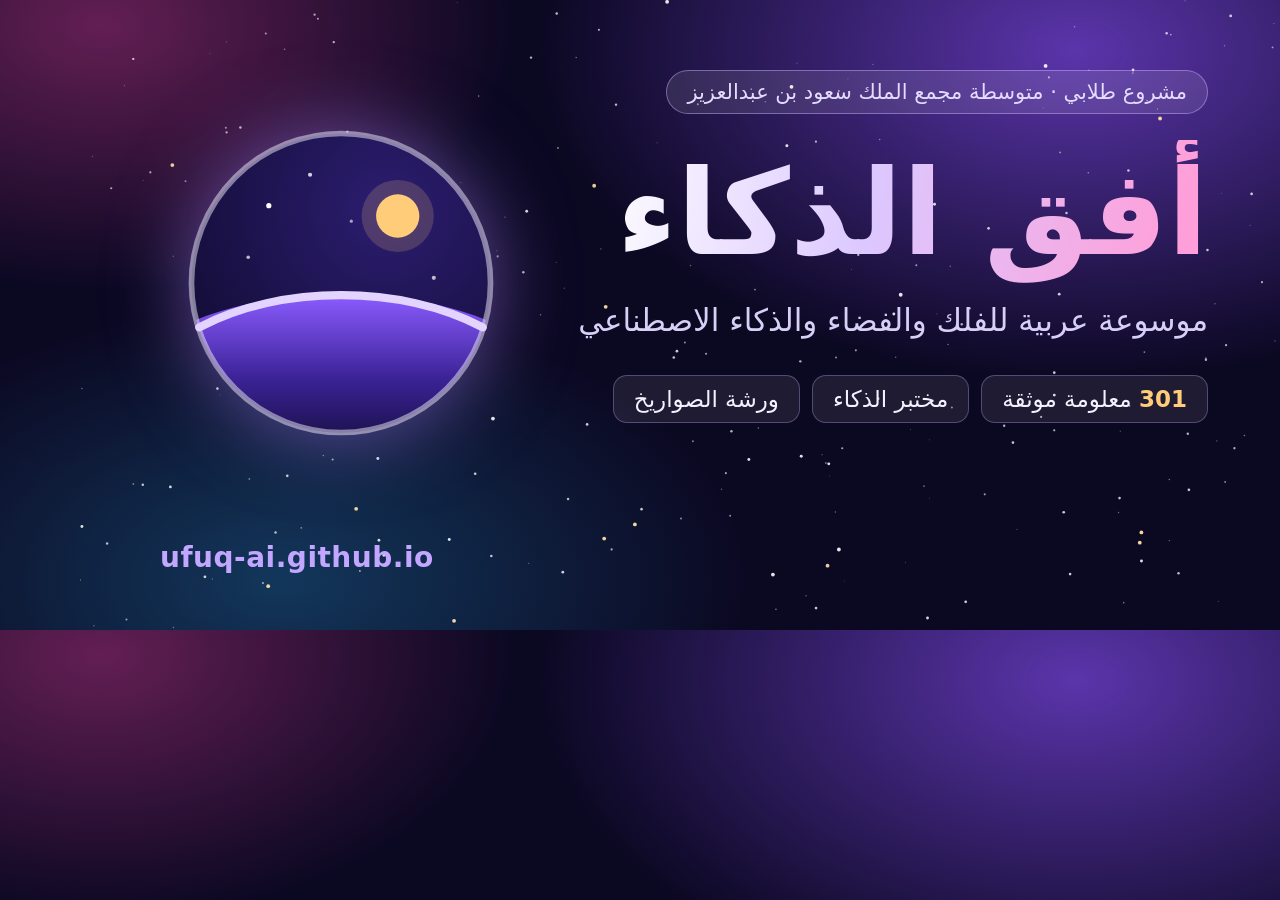
==== tools/brand/og.html @ 5fe8888f "الإصدار 1.1.1: صورة معاينة للرابط وأيقونة للموقع - og.jpg (1200×630) مع وسوم og وtwitter، فيطلع الرا" ====
<!doctype html><html lang="ar" dir="rtl"><head><meta charset="utf-8"><style>
*{box-sizing:border-box;margin:0}
body{width:1200px;height:630px;overflow:hidden;font-family:"DejaVu Sans",sans-serif;color:#f4f1ff;
background:radial-gradient(60% 75% at 84% 8%,rgba(140,80,255,.62),transparent 70%),radial-gradient(46% 60% at 8% 4%,rgba(255,70,170,.36),transparent 70%),radial-gradient(52% 62% at 22% 92%,rgba(40,190,255,.26),transparent 70%),#0b0822;position:relative}
canvas{position:absolute;inset:0}
.txt{position:absolute;top:70px;right:72px;width:680px}
.badge{display:inline-block;font-size:21px;padding:9px 20px;border-radius:99px;background:rgba(255,255,255,.1);border:1px solid rgba(205,180,255,.45);color:#e4dbff}
h1{font-size:118px;line-height:1.25;margin-top:26px;font-weight:700;background:linear-gradient(100deg,#ffffff 10%,#dcc8ff 50%,#ff9fd9 95%);-webkit-background-clip:text;background-clip:text;color:transparent}
p{font-size:31px;line-height:1.6;color:#d8cff7;margin-top:8px}
.chips{display:flex;gap:12px;margin-top:30px;flex-wrap:wrap}
.chips span{font-size:23px;padding:10px 20px;border-radius:14px;background:rgba(255,255,255,.08);border:1px solid rgba(200,175,255,.32);color:#f4f1ff}
.chips b{color:#ffcd7a}
.url{position:absolute;left:80px;bottom:56px;font-size:28px;letter-spacing:.5px;color:#c3a6ff;direction:ltr;font-weight:700}
.logo{position:absolute;left:96px;top:118px;width:330px;height:330px;filter:drop-shadow(0 0 40px rgba(170,130,255,.55))}
</style></head><body><canvas id="c" width="1200" height="630"></canvas>
<svg class="logo" viewBox="0 0 64 64"><defs><linearGradient id="g" x1="0" y1="0" x2="0" y2="1"><stop offset="0" stop-color="#8b5cff"/><stop offset=".55" stop-color="#3b2296"/><stop offset="1" stop-color="#160f40"/></linearGradient><radialGradient id="sk" cx="65%" cy="25%" r="80%"><stop offset="0" stop-color="#2c1d70"/><stop offset="1" stop-color="#120c34"/></radialGradient><clipPath id="lclip"><circle cx="32" cy="32" r="29"/></clipPath></defs>
<circle cx="32" cy="32" r="29" fill="url(#sk)"/><g clip-path="url(#lclip)"><circle cx="18" cy="17" r=".5" fill="#fff"/><circle cx="26" cy="11" r=".4" fill="#fff" opacity=".8"/><circle cx="14" cy="27" r=".35" fill="#fff" opacity=".7"/><circle cx="50" cy="31" r=".4" fill="#fff" opacity=".7"/><circle cx="34" cy="20" r=".3" fill="#fff" opacity=".6"/><path d="M0 41c17-9 47-9 64 0V64H0z" fill="url(#g)"/></g>
<circle cx="32" cy="32" r="29" fill="none" stroke="#efebfa" stroke-opacity=".5" stroke-width="1.1"/><path d="M4.5 40.6c16-8.3 39-8.3 55 0" fill="none" stroke="#e2d4ff" stroke-width="1.6" stroke-linecap="round"/><circle cx="43" cy="19" r="4.2" fill="#ffcd7a"/><circle cx="43" cy="19" r="7" fill="#ffcd7a" opacity=".18"/></svg>
<div class="txt"><span class="badge">مشروع طلابي · متوسطة مجمع الملك سعود بن عبدالعزيز</span>
<h1>أفق الذكاء</h1>
<p>موسوعة عربية للفلك والفضاء والذكاء الاصطناعي</p>
<div class="chips"><span><b>301</b> معلومة موثقة</span><span>مختبر الذكاء</span><span>ورشة الصواريخ</span></div></div>
<div class="url">ufuq-ai.github.io</div>
<script>const c=document.getElementById('c').getContext('2d');let s=7;const r=()=>(s=(s*16807)%2147483647)/2147483647;
for(let i=0;i<230;i++){const x=r()*1200,y=r()*630,z=r();c.globalAlpha=.25+z*.7;c.fillStyle=z>.93?'#ffe2a8':'#ffffff';c.beginPath();c.arc(x,y,z>.9?1.9:.5+z*1.1,0,7);c.fill();}</script>
</body></html>
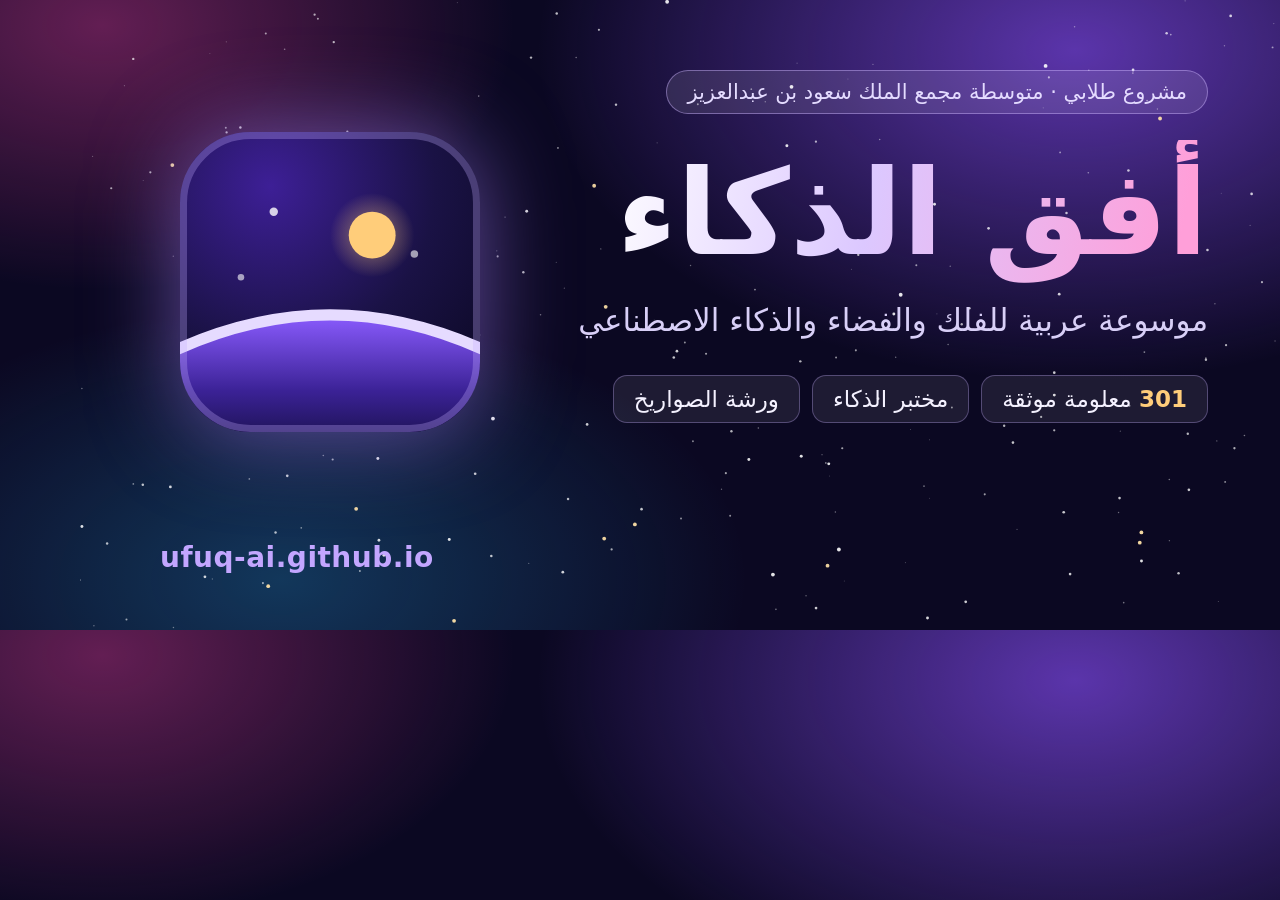
==== commit d8e8151a: "الإصدار 1.1.2: شعار جديد (كوكب يطل منه أفق وتشرق فوقه شمس) - الشعار الجديد في شريط الموقع بدل الدائر" ====
--- a/tools/brand/og.html
+++ b/tools/brand/og.html
@@ -11,11 +11,9 @@
 .chips span{font-size:23px;padding:10px 20px;border-radius:14px;background:rgba(255,255,255,.08);border:1px solid rgba(200,175,255,.32);color:#f4f1ff}
 .chips b{color:#ffcd7a}
 .url{position:absolute;left:80px;bottom:56px;font-size:28px;letter-spacing:.5px;color:#c3a6ff;direction:ltr;font-weight:700}
-.logo{position:absolute;left:96px;top:118px;width:330px;height:330px;filter:drop-shadow(0 0 40px rgba(170,130,255,.55))}
+.logo{position:absolute;left:100px;top:132px;width:300px;height:300px;filter:drop-shadow(0 0 44px rgba(170,130,255,.55))}
 </style></head><body><canvas id="c" width="1200" height="630"></canvas>
-<svg class="logo" viewBox="0 0 64 64"><defs><linearGradient id="g" x1="0" y1="0" x2="0" y2="1"><stop offset="0" stop-color="#8b5cff"/><stop offset=".55" stop-color="#3b2296"/><stop offset="1" stop-color="#160f40"/></linearGradient><radialGradient id="sk" cx="65%" cy="25%" r="80%"><stop offset="0" stop-color="#2c1d70"/><stop offset="1" stop-color="#120c34"/></radialGradient><clipPath id="lclip"><circle cx="32" cy="32" r="29"/></clipPath></defs>
-<circle cx="32" cy="32" r="29" fill="url(#sk)"/><g clip-path="url(#lclip)"><circle cx="18" cy="17" r=".5" fill="#fff"/><circle cx="26" cy="11" r=".4" fill="#fff" opacity=".8"/><circle cx="14" cy="27" r=".35" fill="#fff" opacity=".7"/><circle cx="50" cy="31" r=".4" fill="#fff" opacity=".7"/><circle cx="34" cy="20" r=".3" fill="#fff" opacity=".6"/><path d="M0 41c17-9 47-9 64 0V64H0z" fill="url(#g)"/></g>
-<circle cx="32" cy="32" r="29" fill="none" stroke="#efebfa" stroke-opacity=".5" stroke-width="1.1"/><path d="M4.5 40.6c16-8.3 39-8.3 55 0" fill="none" stroke="#e2d4ff" stroke-width="1.6" stroke-linecap="round"/><circle cx="43" cy="19" r="4.2" fill="#ffcd7a"/><circle cx="43" cy="19" r="7" fill="#ffcd7a" opacity=".18"/></svg>
+<svg class="logo" viewBox="0 0 64 64"><defs><radialGradient id="lg-bg" cx="30%" cy="18%" r="100%"><stop offset="0" stop-color="#3d1f96"/><stop offset=".55" stop-color="#1a1245"/><stop offset="1" stop-color="#0b0822"/></radialGradient><linearGradient id="lg-pl" x1="0" y1="0" x2="0" y2="1"><stop offset="0" stop-color="#8b5cff"/><stop offset=".6" stop-color="#3b2296"/><stop offset="1" stop-color="#1b1150"/></linearGradient><radialGradient id="lg-gl"><stop offset="0" stop-color="#ffcd7a" stop-opacity=".55"/><stop offset="1" stop-color="#ffcd7a" stop-opacity="0"/></radialGradient><clipPath id="lg-cl"><rect width="64" height="64" rx="15"/></clipPath></defs><rect width="64" height="64" rx="15" fill="url(#lg-bg)"/><g clip-path="url(#lg-cl)"><circle cx="20" cy="17" r=".9" fill="#fff" opacity=".8"/><circle cx="50" cy="26" r=".8" fill="#fff" opacity=".6"/><circle cx="13" cy="31" r=".7" fill="#fff" opacity=".6"/><circle cx="41" cy="22" r="9" fill="url(#lg-gl)"/><circle cx="41" cy="22" r="5" fill="#ffcd7a"/><path d="M-2 47Q32 31 66 47V66H-2z" fill="url(#lg-pl)"/><path d="M-2 47Q32 31 66 47" fill="none" stroke="#e6dbff" stroke-width="2.4"/></g><rect x=".75" y=".75" width="62.5" height="62.5" rx="14.3" fill="none" stroke="#c4abff" stroke-opacity=".3" stroke-width="1.5"/></svg>
 <div class="txt"><span class="badge">مشروع طلابي · متوسطة مجمع الملك سعود بن عبدالعزيز</span>
 <h1>أفق الذكاء</h1>
 <p>موسوعة عربية للفلك والفضاء والذكاء الاصطناعي</p>
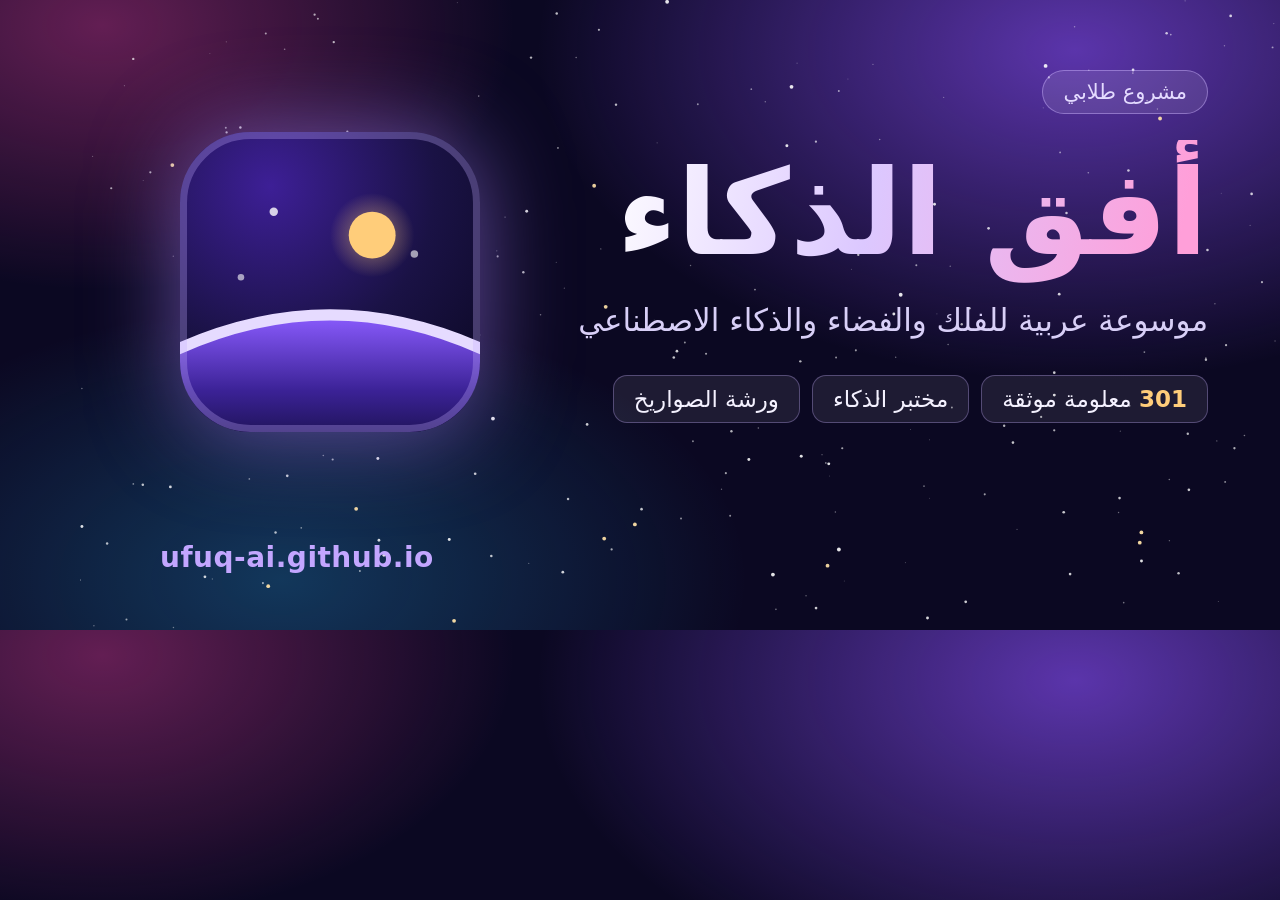
==== commit 2b7d399f: "صورة معاينة الرابط (og.jpg) بدون اسم المدرسة Co-Authored-By: Claude Opus 5.5 <noreply@anthropic.com>" ====
--- a/tools/brand/og.html
+++ b/tools/brand/og.html
@@ -14,7 +14,7 @@
 .logo{position:absolute;left:100px;top:132px;width:300px;height:300px;filter:drop-shadow(0 0 44px rgba(170,130,255,.55))}
 </style></head><body><canvas id="c" width="1200" height="630"></canvas>
 <svg class="logo" viewBox="0 0 64 64"><defs><radialGradient id="lg-bg" cx="30%" cy="18%" r="100%"><stop offset="0" stop-color="#3d1f96"/><stop offset=".55" stop-color="#1a1245"/><stop offset="1" stop-color="#0b0822"/></radialGradient><linearGradient id="lg-pl" x1="0" y1="0" x2="0" y2="1"><stop offset="0" stop-color="#8b5cff"/><stop offset=".6" stop-color="#3b2296"/><stop offset="1" stop-color="#1b1150"/></linearGradient><radialGradient id="lg-gl"><stop offset="0" stop-color="#ffcd7a" stop-opacity=".55"/><stop offset="1" stop-color="#ffcd7a" stop-opacity="0"/></radialGradient><clipPath id="lg-cl"><rect width="64" height="64" rx="15"/></clipPath></defs><rect width="64" height="64" rx="15" fill="url(#lg-bg)"/><g clip-path="url(#lg-cl)"><circle cx="20" cy="17" r=".9" fill="#fff" opacity=".8"/><circle cx="50" cy="26" r=".8" fill="#fff" opacity=".6"/><circle cx="13" cy="31" r=".7" fill="#fff" opacity=".6"/><circle cx="41" cy="22" r="9" fill="url(#lg-gl)"/><circle cx="41" cy="22" r="5" fill="#ffcd7a"/><path d="M-2 47Q32 31 66 47V66H-2z" fill="url(#lg-pl)"/><path d="M-2 47Q32 31 66 47" fill="none" stroke="#e6dbff" stroke-width="2.4"/></g><rect x=".75" y=".75" width="62.5" height="62.5" rx="14.3" fill="none" stroke="#c4abff" stroke-opacity=".3" stroke-width="1.5"/></svg>
-<div class="txt"><span class="badge">مشروع طلابي · متوسطة مجمع الملك سعود بن عبدالعزيز</span>
+<div class="txt"><span class="badge">مشروع طلابي</span>
 <h1>أفق الذكاء</h1>
 <p>موسوعة عربية للفلك والفضاء والذكاء الاصطناعي</p>
 <div class="chips"><span><b>301</b> معلومة موثقة</span><span>مختبر الذكاء</span><span>ورشة الصواريخ</span></div></div>
